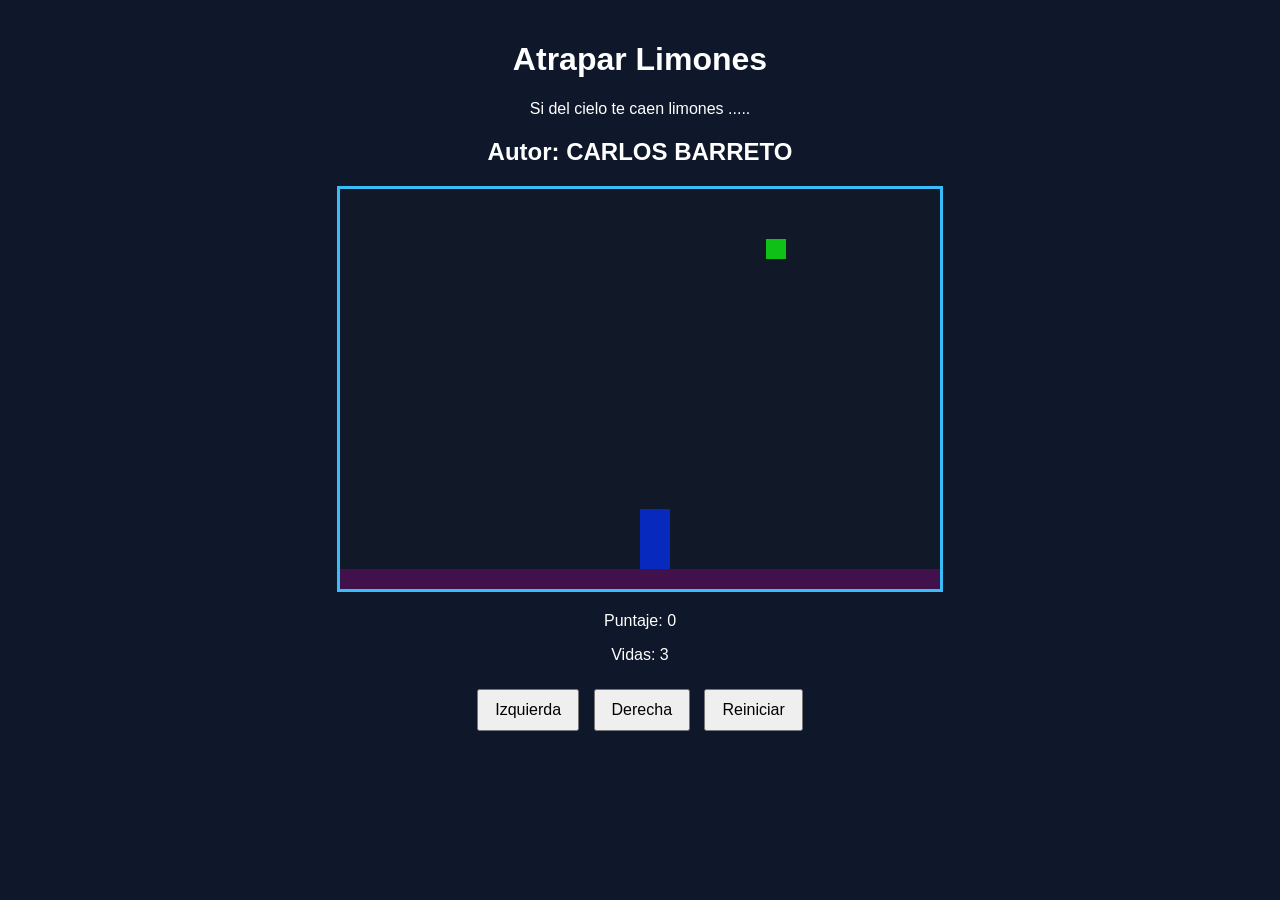
==== index.html @ 9b1041f0 "Renombrando html principal con, index.html" ====
<!DOCTYPE html>
<html>
<head>
  <title>limones</title>
  <link rel="stylesheet" href="limones.css"/>
  <script src="utils.js"></script>
</head>
<body onload="iniciar()" >
  <div class="contenedor">
    <h1>Atrapar Limones</h1>
    <p>Si del cielo te caen limones ..... </p>
    <h2>Autor: CARLOS BARRETO</h2>
    <canvas id="areaJuego" width="600" height="400"></canvas>
    <div class="panel">
      <p>Puntaje: <span id="txtPuntaje">0</span></p>
      <p>Vidas: <span id="txtVidas">3</span></p>
    </div>
    <div class="botones">
      <button onclick="moverIzquierda();">Izquierda</button>
      <button onclick="moverDerecha();">Derecha</button>
      <!-- <button onclick="bajarMelon();">Bajar limon</button> -->
      <!-- <button onclick="probarAleatorio();">PROBAR ALEATORIO</button> -->
      <button onclick="reiniciar();">Reiniciar</button>
    </div>
  </div>
  <script src="limones.js"></script>
  </body>
</html>
---- limones.css ----
body {
  font-family: Arial, sans-serif;
  background-color: #0f172a;
  color: white;
  text-align: center;
  margin: 0;
  padding: 20px;
}

.contenedor {
  max-width: 800px;
  margin: 0 auto;
}

canvas {
  background-color: #111827;
  border: 3px solid #38bdf8;
  display: block;
  margin: 20px auto;
}

.panel {
  margin: 20px 0;
}

.botones button {
  margin: 5px;
  padding: 10px 16px;
  font-size: 16px;
  cursor: pointer;
}
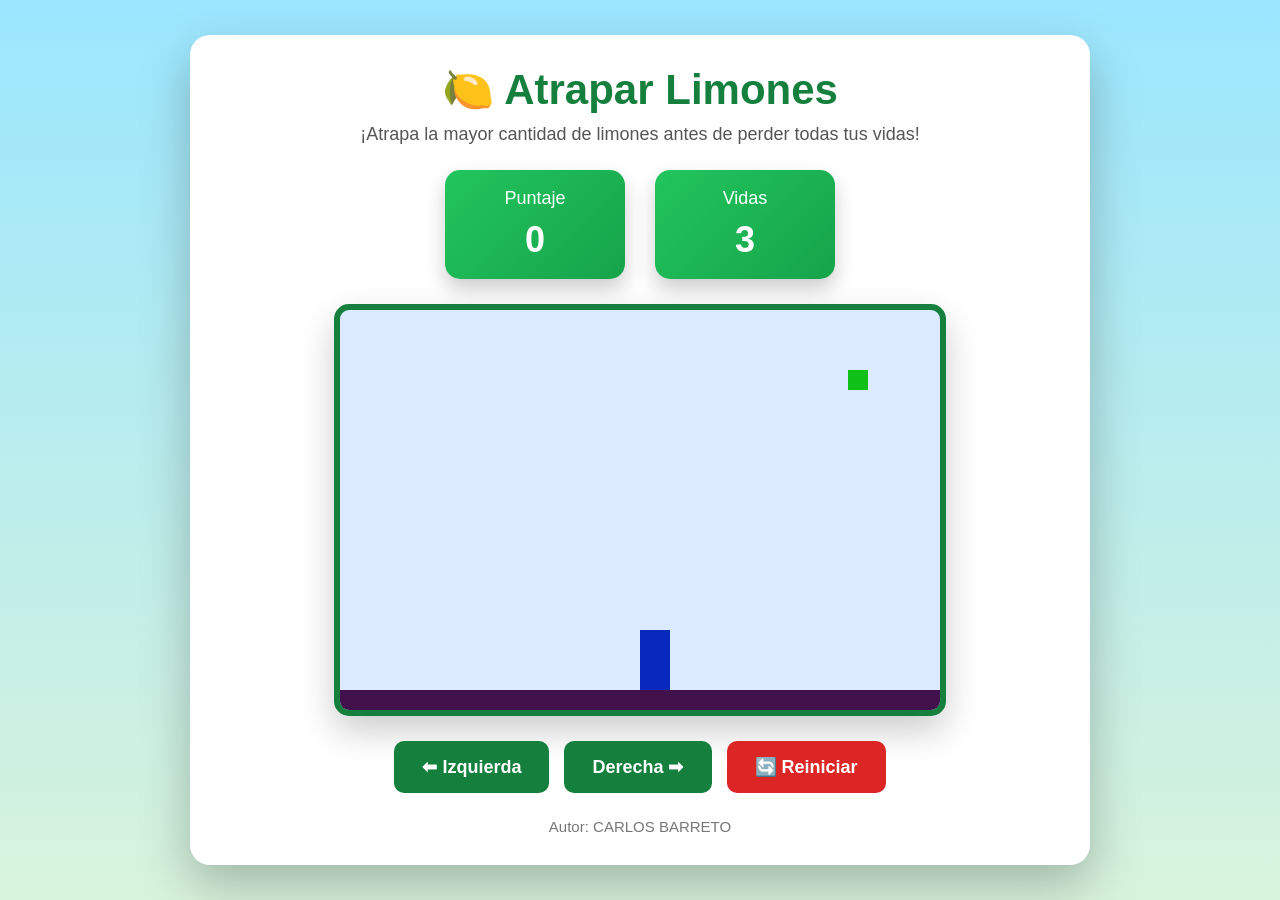
==== commit 07408dad: "Mejoras visuales con chat GPT" ====
--- a/index.html
+++ b/index.html
@@ -1,28 +1,66 @@
 <!DOCTYPE html>
-<html>
+<html lang="es">
 <head>
-  <title>limones</title>
-  <link rel="stylesheet" href="limones.css"/>
-  <script src="utils.js"></script>
+    <meta charset="UTF-8">
+    <meta name="viewport" content="width=device-width, initial-scale=1.0">
+    <title>Atrapar Limones</title>
+
+    <link rel="stylesheet" href="limones.css">
+    <script src="utils.js"></script>
 </head>
-<body onload="iniciar()" >
-  <div class="contenedor">
-    <h1>Atrapar Limones</h1>
-    <p>Si del cielo te caen limones ..... </p>
-    <h2>Autor: CARLOS BARRETO</h2>
-    <canvas id="areaJuego" width="600" height="400"></canvas>
-    <div class="panel">
-      <p>Puntaje: <span id="txtPuntaje">0</span></p>
-      <p>Vidas: <span id="txtVidas">3</span></p>
+
+<body onload="iniciar()">
+
+    <div class="contenedor">
+
+        <header class="cabecera">
+            <h1>🍋 Atrapar Limones</h1>
+            <p class="descripcion">
+                ¡Atrapa la mayor cantidad de limones antes de perder todas tus vidas!
+            </p>
+        </header>
+
+        <section class="marcador">
+
+            <div class="tarjeta">
+                <h3>Puntaje</h3>
+                <span id="txtPuntaje">0</span>
+            </div>
+
+            <div class="tarjeta">
+                <h3>Vidas</h3>
+                <span id="txtVidas">3</span>
+            </div>
+
+        </section>
+
+        <section class="juego">
+            <canvas id="areaJuego" width="600" height="400"></canvas>
+        </section>
+
+        <section class="botones">
+
+            <button onclick="moverIzquierda()">
+                ⬅ Izquierda
+            </button>
+
+            <button onclick="moverDerecha()">
+                Derecha ➡
+            </button>
+
+            <button class="reiniciar" onclick="reiniciar()">
+                🔄 Reiniciar
+            </button>
+
+        </section>
+
+        <footer>
+            <p>Autor: CARLOS BARRETO</p>
+        </footer>
+
     </div>
-    <div class="botones">
-      <button onclick="moverIzquierda();">Izquierda</button>
-      <button onclick="moverDerecha();">Derecha</button>
-      <!-- <button onclick="bajarMelon();">Bajar limon</button> -->
-      <!-- <button onclick="probarAleatorio();">PROBAR ALEATORIO</button> -->
-      <button onclick="reiniciar();">Reiniciar</button>
-    </div>
-  </div>
-  <script src="limones.js"></script>
-  </body>
+
+    <script src="limones.js"></script>
+
+</body>
 </html>
--- a/limones.css
+++ b/limones.css
@@ -1,31 +1,201 @@
-body {
-  font-family: Arial, sans-serif;
-  background-color: #0f172a;
-  color: white;
-  text-align: center;
-  margin: 0;
-  padding: 20px;
-}
-
-.contenedor {
-  max-width: 800px;
-  margin: 0 auto;
-}
-
-canvas {
-  background-color: #111827;
-  border: 3px solid #38bdf8;
-  display: block;
-  margin: 20px auto;
-}
-
-.panel {
-  margin: 20px 0;
-}
-
-.botones button {
-  margin: 5px;
-  padding: 10px 16px;
-  font-size: 16px;
-  cursor: pointer;
+*{
+    margin:0;
+    padding:0;
+    box-sizing:border-box;
+}
+
+body{
+
+    font-family:Arial, Helvetica, sans-serif;
+
+    background:linear-gradient(180deg,#9be7ff,#d8f3dc);
+
+    min-height:100vh;
+
+    display:flex;
+
+    justify-content:center;
+
+    align-items:center;
+
+    color:#1f2937;
+
+}
+
+.contenedor{
+
+    width:900px;
+
+    background:white;
+
+    border-radius:20px;
+
+    padding:30px;
+
+    box-shadow:0 20px 50px rgba(0,0,0,.25);
+
+}
+
+.cabecera{
+
+    text-align:center;
+
+    margin-bottom:25px;
+
+}
+
+.cabecera h1{
+
+    font-size:42px;
+
+    color:#15803d;
+
+    margin-bottom:10px;
+
+}
+
+.descripcion{
+
+    color:#555;
+
+    font-size:18px;
+
+}
+
+.marcador{
+
+    display:flex;
+
+    justify-content:center;
+
+    gap:30px;
+
+    margin-bottom:25px;
+
+}
+
+.tarjeta{
+
+    background:linear-gradient(135deg,#22c55e,#16a34a);
+
+    color:white;
+
+    width:180px;
+
+    border-radius:15px;
+
+    padding:18px;
+
+    text-align:center;
+
+    box-shadow:0 10px 20px rgba(0,0,0,.2);
+
+}
+
+.tarjeta h3{
+
+    margin-bottom:10px;
+
+    font-size:18px;
+
+    font-weight:normal;
+
+}
+
+.tarjeta span{
+
+    font-size:36px;
+
+    font-weight:bold;
+
+}
+
+.juego{
+
+    display:flex;
+
+    justify-content:center;
+
+    margin:20px 0;
+
+}
+
+canvas{
+
+    background:#dbeafe;
+
+    border:6px solid #15803d;
+
+    border-radius:15px;
+
+    box-shadow:0 15px 35px rgba(0,0,0,.2);
+
+}
+
+.botones{
+
+    display:flex;
+
+    justify-content:center;
+
+    gap:15px;
+
+    margin-top:25px;
+
+    flex-wrap:wrap;
+
+}
+
+.botones button{
+
+    border:none;
+
+    border-radius:10px;
+
+    padding:15px 28px;
+
+    font-size:18px;
+
+    cursor:pointer;
+
+    background:#15803d;
+
+    color:white;
+
+    transition:.3s;
+
+    font-weight:bold;
+
+}
+
+.botones button:hover{
+
+    background:#166534;
+
+    transform:translateY(-3px);
+
+}
+
+.reiniciar{
+
+    background:#dc2626 !important;
+
+}
+
+.reiniciar:hover{
+
+    background:#991b1b !important;
+
+}
+
+footer{
+
+    margin-top:25px;
+
+    text-align:center;
+
+    color:#777;
+
+    font-size:15px;
+
 }
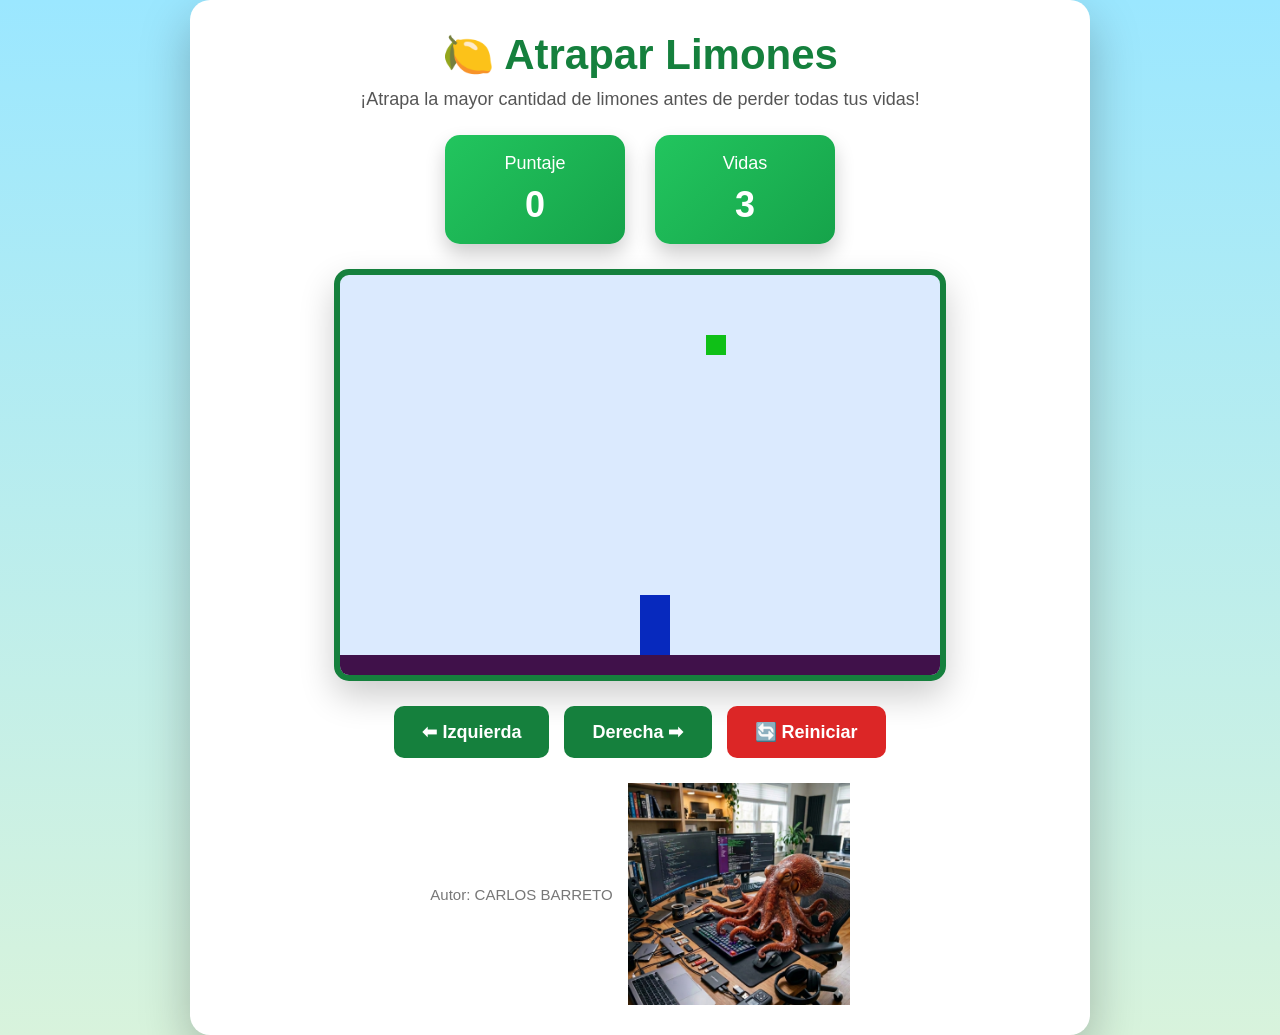
==== commit 3702a250: "IMG imagen" ====
--- a/index.html
+++ b/index.html
@@ -54,9 +54,10 @@
 
         </section>
 
-        <footer>
-            <p>Autor: CARLOS BARRETO</p>
-        </footer>
+        <footer class="pie">
+    <span>Autor: CARLOS BARRETO</span>
+    <img src="img/octopus.png" alt="Logo" class="logo">
+</footer>
 
     </div>
 
--- a/limones.css
+++ b/limones.css
@@ -198,4 +198,20 @@
 
     font-size:15px;
 
+}
+
+.pie{
+    display:flex;
+    justify-content:center;
+    align-items:center;
+    gap:15px;
+
+    margin-top:25px;
+    color:#777;
+    font-size:15px;
+}
+
+.logo{
+    width:222px;
+    height:auto;
 }
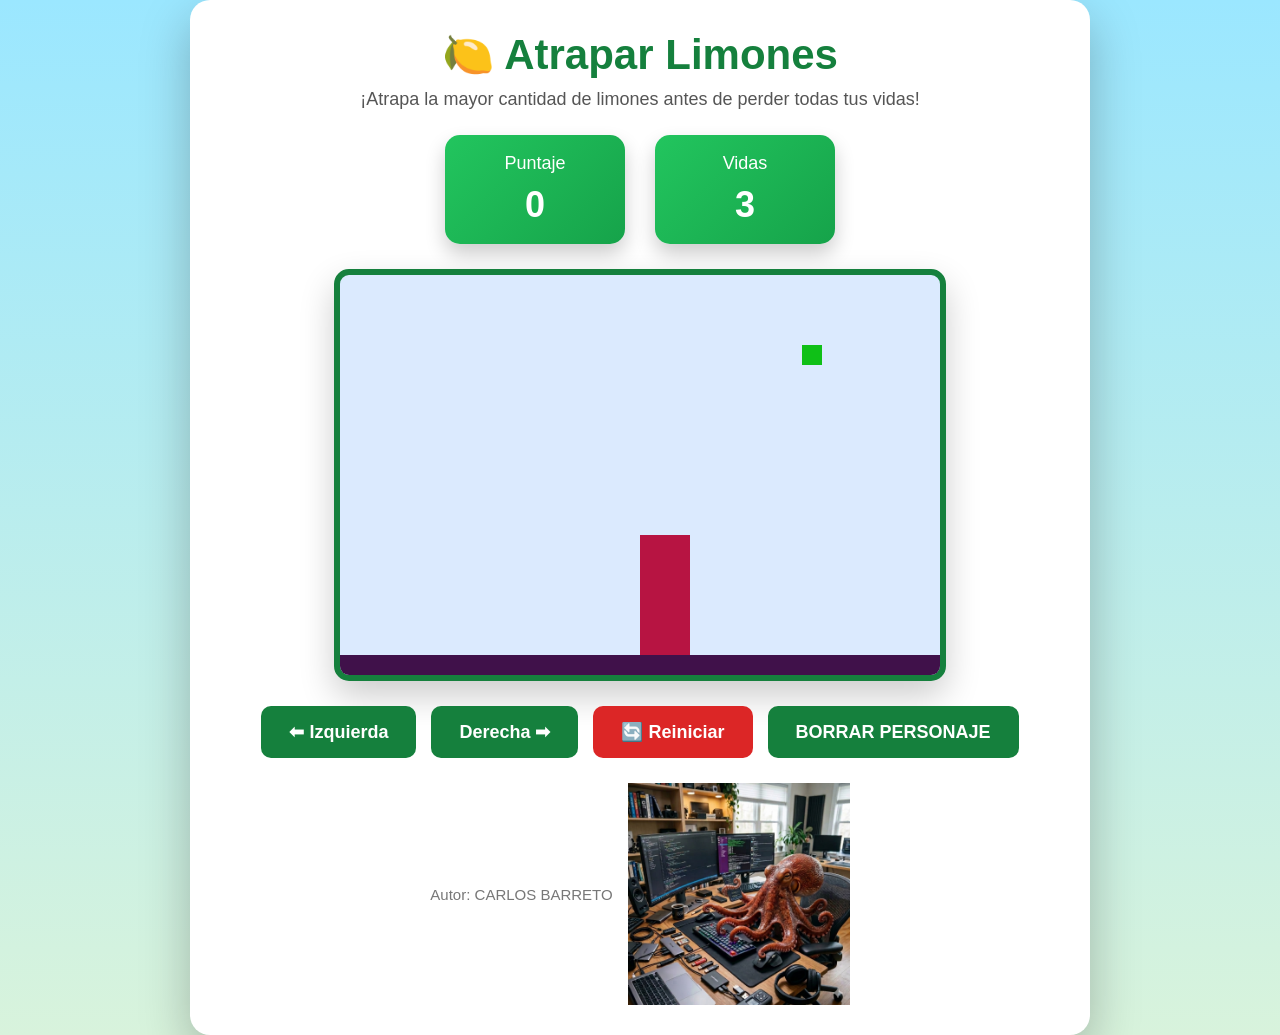
==== commit a63dcc44: "funcion borrar - cambio de estilos - examen" ====
--- a/index.html
+++ b/index.html
@@ -52,6 +52,10 @@
                 🔄 Reiniciar
             </button>
 
+            <button class="borrar" onclick="desaparecerPersonaje();">
+                 BORRAR PERSONAJE
+            </button>
+
         </section>
 
         <footer class="pie">
--- a/limones.css
+++ b/limones.css
@@ -212,6 +212,7 @@
 }
 
 .logo{
+  
     width:222px;
     height:auto;
 }
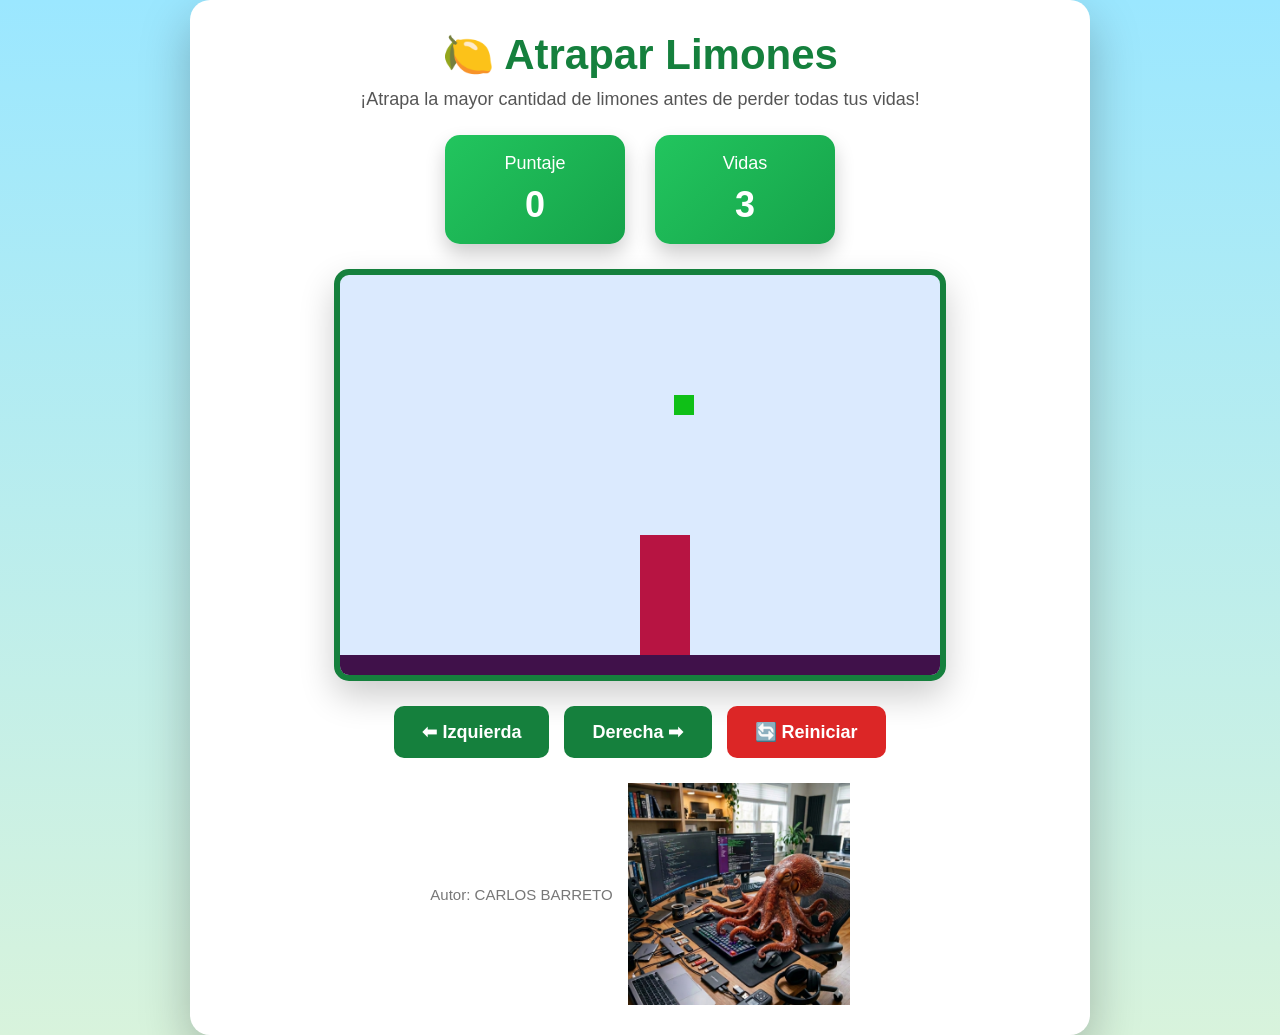
==== commit 4f0492c9: "revers, juego de vueta a como estaba antes del exámen" ====
--- a/index.html
+++ b/index.html
@@ -52,9 +52,9 @@
                 🔄 Reiniciar
             </button>
 
-            <button class="borrar" onclick="desaparecerPersonaje();">
+            <!-- <button class="borrar" onclick="desaparecerPersonaje();">
                  BORRAR PERSONAJE
-            </button>
+            </button> -->
 
         </section>
 
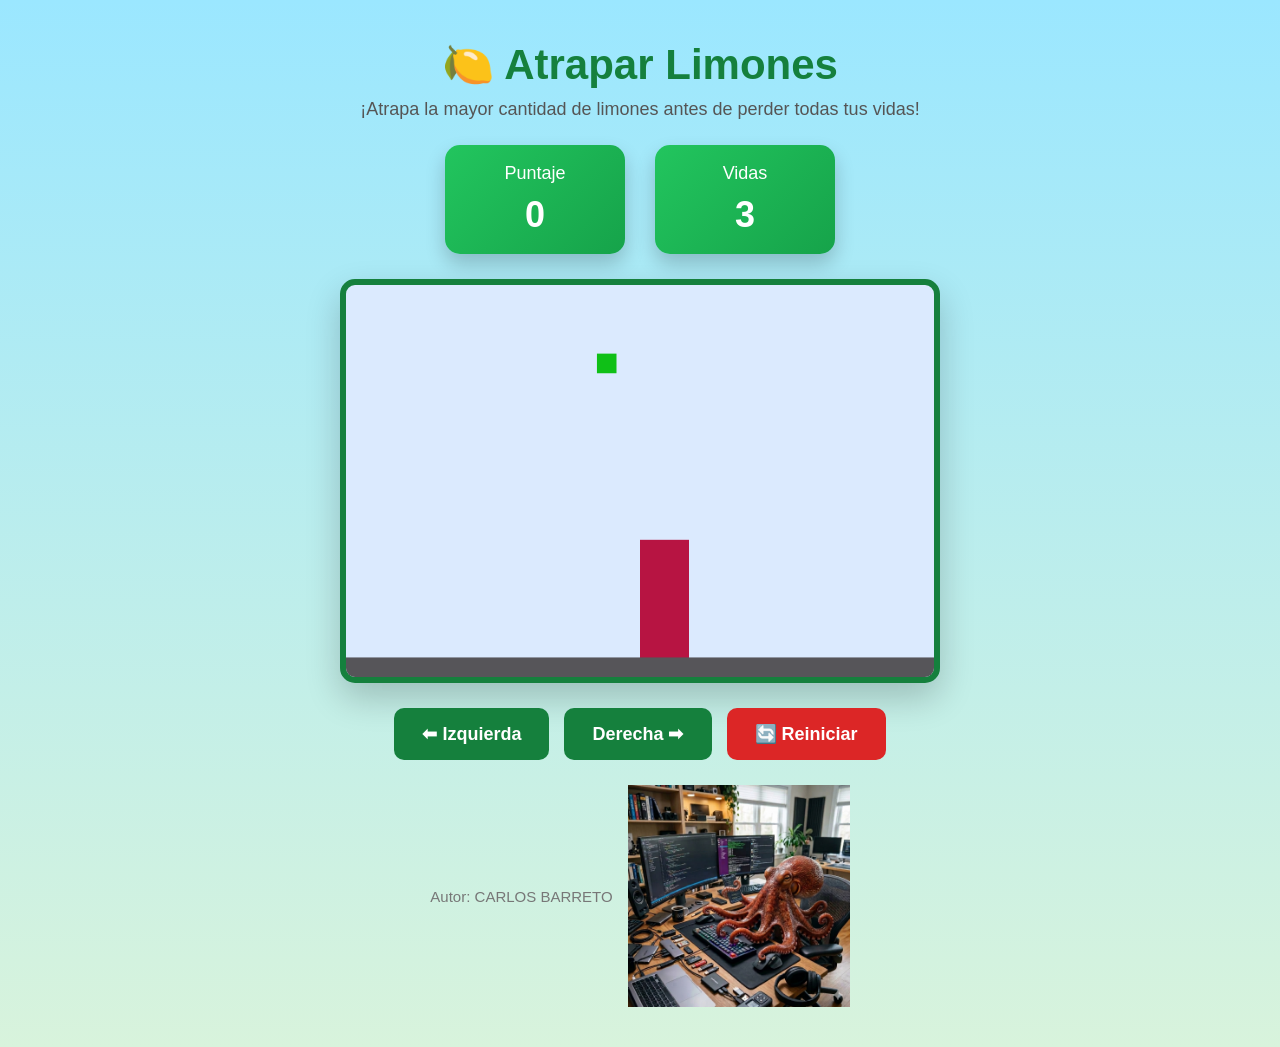
==== commit e44dac68: "modo responsive" ====
--- a/index.html
+++ b/index.html
@@ -7,6 +7,7 @@
 
     <link rel="stylesheet" href="limones.css">
     <script src="utils.js"></script>
+    
 </head>
 
 <body onload="iniciar()">
--- a/limones.css
+++ b/limones.css
@@ -23,17 +23,10 @@
 }
 
 .contenedor{
-
-    width:900px;
-
-    background:white;
-
+    width:min(900px,95%);
+    margin:20px auto;
+    padding:20px;
     border-radius:20px;
-
-    padding:30px;
-
-    box-shadow:0 20px 50px rgba(0,0,0,.25);
-
 }
 
 .cabecera{
@@ -121,15 +114,14 @@
 }
 
 canvas{
+    width:100%;
+    max-width:600px;
+    height:auto;
 
     background:#dbeafe;
-
     border:6px solid #15803d;
-
     border-radius:15px;
-
     box-shadow:0 15px 35px rgba(0,0,0,.2);
-
 }
 
 .botones{
@@ -215,4 +207,46 @@
   
     width:222px;
     height:auto;
+}
+
+@media (max-width:768px){
+
+    .cabecera h1{
+        font-size:30px;
+    }
+
+    .descripcion{
+        font-size:16px;
+    }
+
+    .marcador{
+        flex-direction:column;
+        align-items:center;
+        gap:15px;
+    }
+
+    .tarjeta{
+        width:100%;
+        max-width:250px;
+    }
+
+    .botones{
+        flex-direction:column;
+        align-items:center;
+    }
+
+    .botones button{
+    min-height:55px;
+    touch-action:manipulation;
+    }
+
+    .pie{
+        flex-direction:column;
+        gap:8px;
+    }
+
+    .logo{
+        width:60px;
+    }
+
 }
